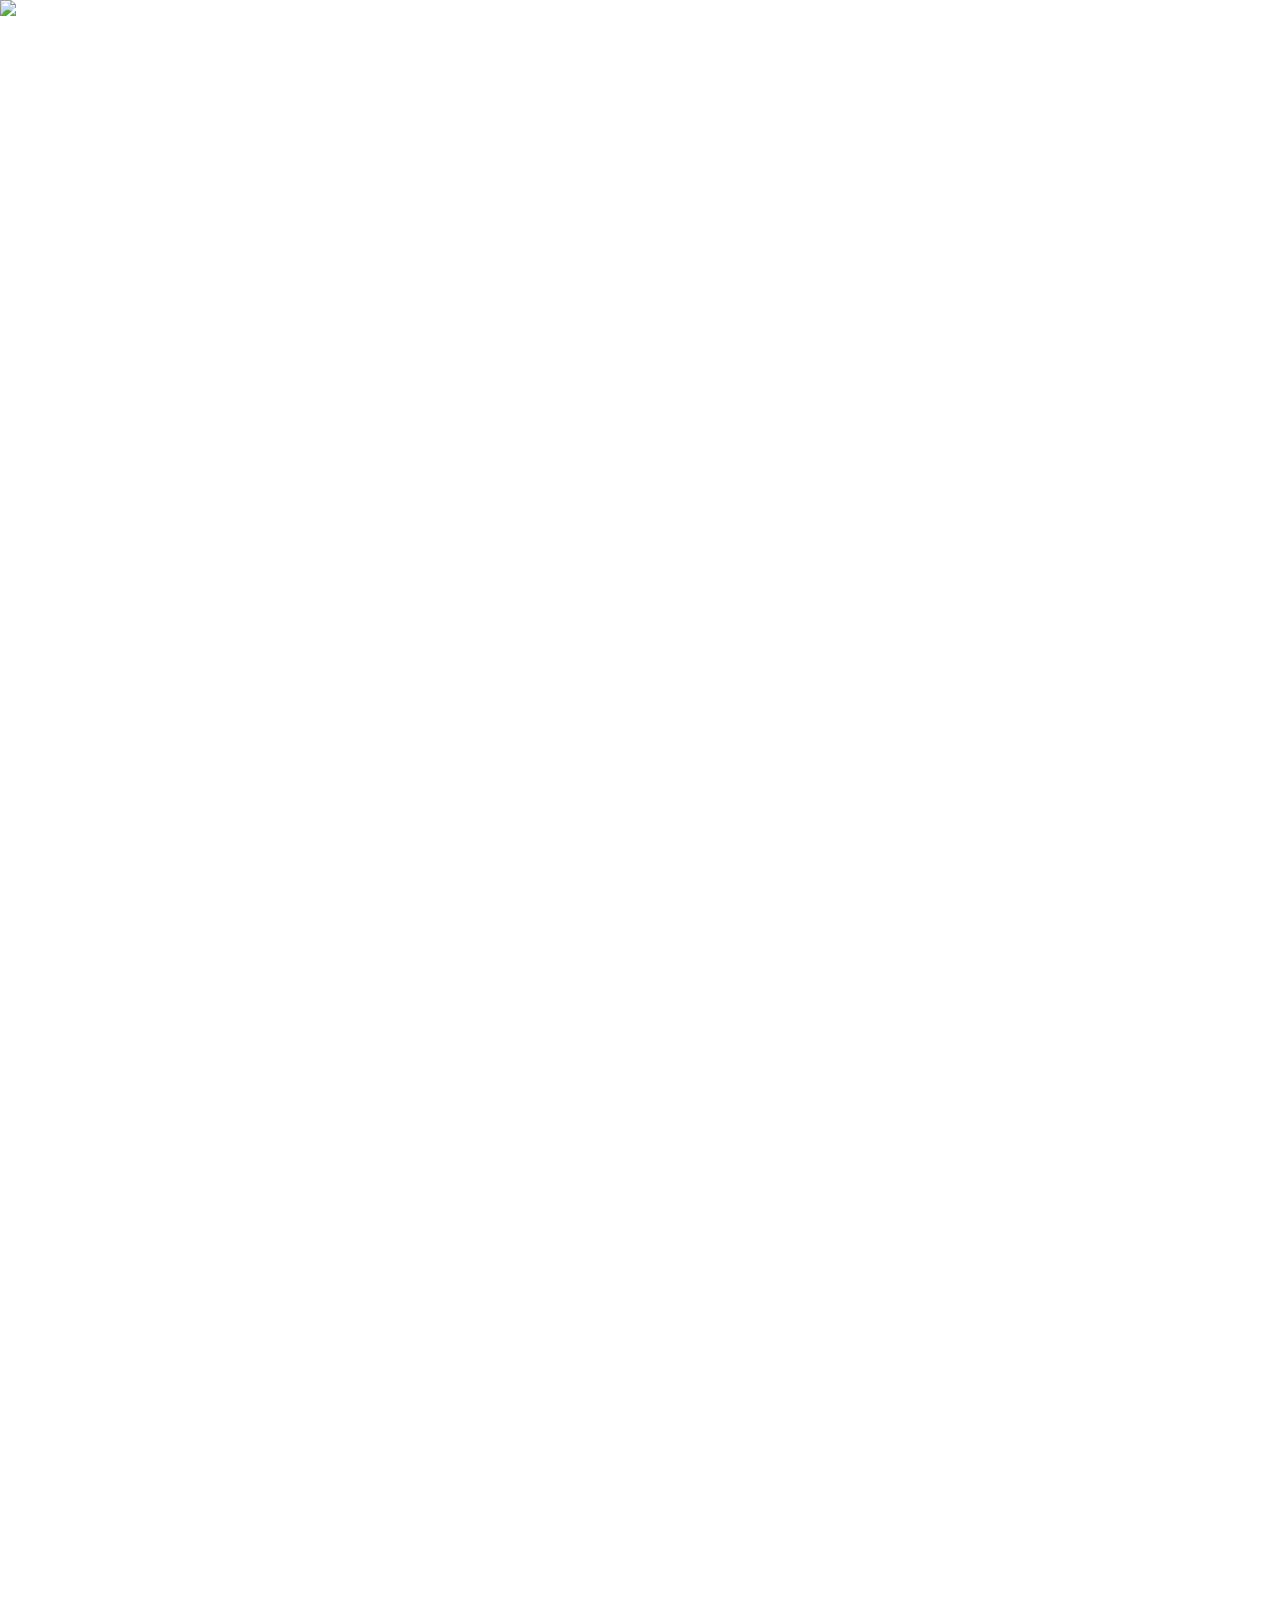
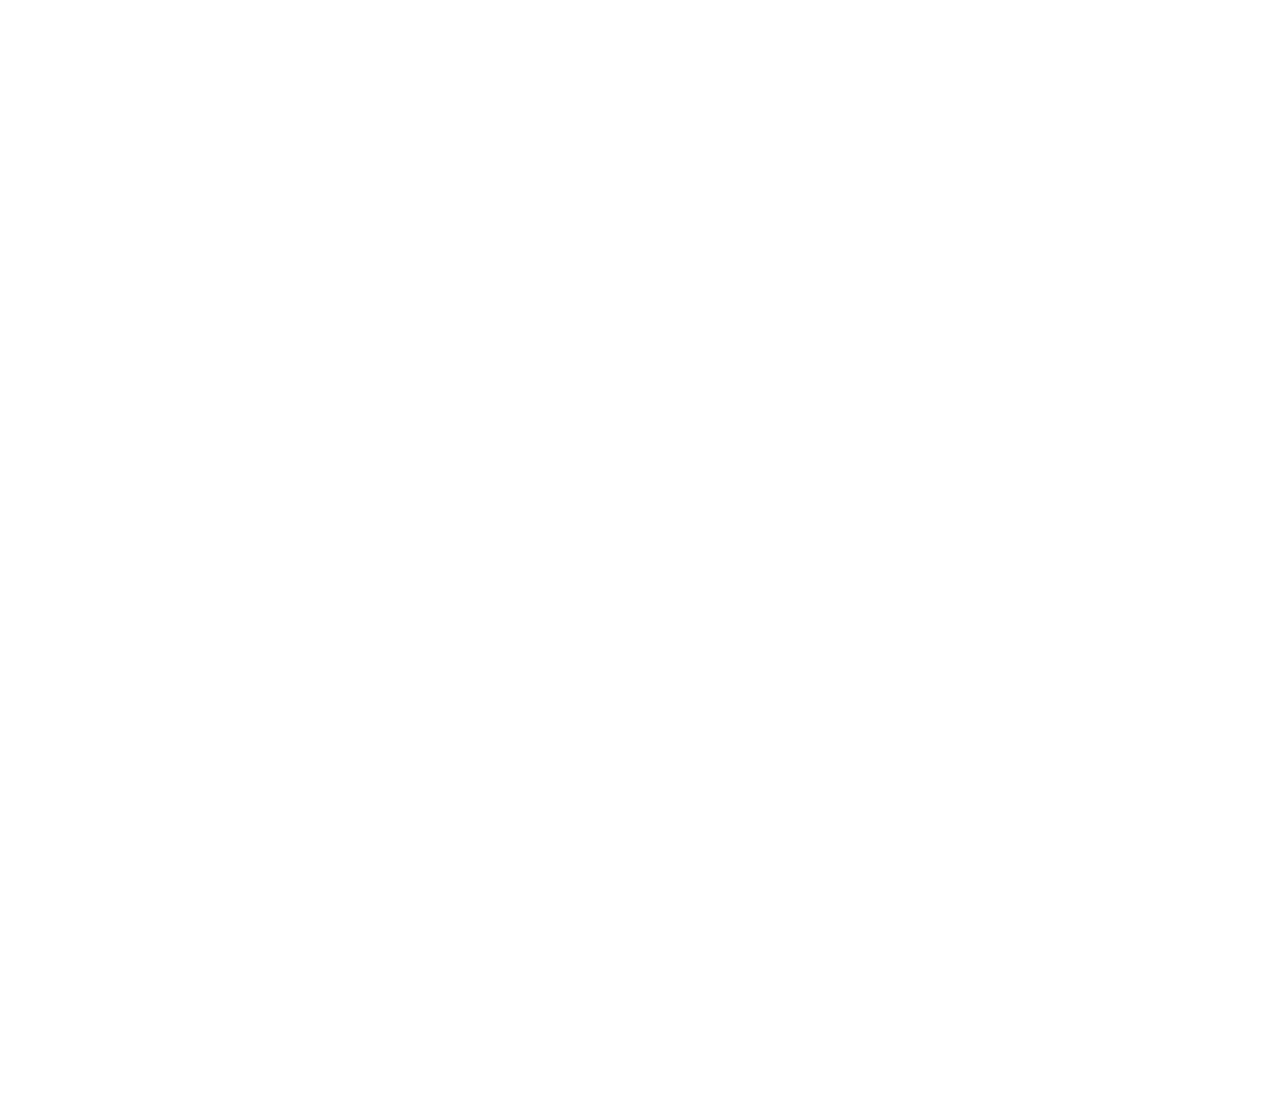
==== HTML/lessons.html @ 18dbd63f "Add files via upload" ====
<!DOCTYPE html>
<html>
    <head>
        <link rel ="stylesheet" href="../CSS/lessons.css"><!--Links the css to the html.-->   
    </head>
    <body>
        <!--Every image is in a div with a class, so they can each be adjusted to fit into the page nicely.-->
        <!--Black and white background of the lessons page-->
        <div class = "lessonsBackground">
            <img src = "../IMG/lessons/lessonsBlackWhite.png">
        </div>

        <!--Allows HowToArt image to be on top of the black&white background and to be a clickable link to get to the home page as a navbar-->
        <div class = "howToArt">
            <a href="index.html"><img src = "../IMG/lessons/howToArt.png"></a>
        </div>

        <!--Allows About image to be on top of the black&white background and to be a clickable link to get to the about page as a navbar-->
        <div class = "about">
            <a href="about.html"><img src = "../IMG/lessons/about.png"></a>
        </div>

        <!--Allows Lessons image to be on top of the black&white background and to be a clickable link to get to the lessons page as a navbar-->
        <div class = "lessons">    
            <a href="lessons.html"><img src = "../IMG/lessons/lessons.png"></a>
        </div>

        <!--Allows InstantInspo image to be on top of the black&white background and to be a clickable link to get to the instant inspo page as a navbar-->
        <div class = "instantInspo">
            <a href="instantInspo.html"><img src = "../IMG/lessons/instantInspo.png"></a>
        </div>

        <!--Allows Gallery image to be on top of the black&white background and to be a clickable link to get to the gallery page as a navbar-->
        <div class = "gallery">
            <a href="gallery.html"><img src = "../IMG/lessons/gallery.png"></a>
        </div>

        <!--Add in the title picture to be placed.-->
        <div class = "title">
            <img src = "../IMG/lessons/title.png">
        </div>

        <!--Add in the content1 picture to be placed.-->
        <div class = "content1">
            <img src = "../IMG/lessons/content1.png">
        </div>

        <!--Add in the content2 picture to be placed.-->
        <div class = "content2">
            <img src = "../IMG/lessons/content2.png">
        </div>

        <!--Add in the content3 picture to be placed.-->
        <div class = "content3">
            <img src = "../IMG/lessons/content3.png">
        </div>

        <!--Add in the content4 picture to be placed.-->
        <div class = "content4">
            <img src = "../IMG/lessons/content4.png">
        </div>

        <!--Add in the content5 picture to be placed.-->
        <div class = "content5">
            <img src = "../IMG/lessons/content5.png">
        </div>

        <!--Add in the content6 picture to be placed.-->
        <div class = "content6">
            <img src = "../IMG/lessons/content6.png">
        </div>

        <!--Add in the content7 picture to be placed.-->
        <div class = "content7">
            <img src = "../IMG/lessons/content7.png">
        </div>

        <!--Add in the content8 picture to be placed.-->
        <div class = "content8">
            <img src = "../IMG/lessons/content8.png">
        </div>

        <!--Add in the popArts picture to be placed.-->
        <div class = "popArts">
            <img src = "../IMG/lessons/popArts.png">
        </div>

        <!--Add in the maybeRotated picture to be placed.-->
        <div class = "maybeRotated">
            <img src = "../IMG/lessons/maybeRotated.png">
        </div>

        <!--Add in the maybe pop art work picture to be zoomed in.-->
        <img class = "popArtWorks maybe" src = "../IMG/lessons/maybe.jpg">

        <!--Add in the fridaRotated picture to be placed.-->
        <div class = "fridaRotated">
            <img src = "../IMG/lessons/fridaRotated.png">
        </div>

        <!--Add in the frida pop art work picture to be zoomed in.-->
        <img class = "popArtWorks frida" src = "../IMG/lessons/frida.jpg">

        <!--Add in the inTheCarRotated picture to be placed.-->
        <div class = "inTheCarRotated">
            <img src = "../IMG/lessons/inTheCarRotated.png">
        </div>

        <!--Add in the inTheCar pop art work picture to be zoomed in.-->
        <img class = "popArtWorks inTheCar" src = "../IMG/lessons/inTheCar.jpg">

        <!--Add in the varoomRotated picture to be placed.-->
        <div class = "varoomRotated">
            <img src = "../IMG/lessons/varoomRotated.png">
        </div>

        <!--Add in the varoom pop art work picture to be zoomed in.-->
        <img class = "popArtWorks varoom" src = "../IMG/lessons/varoom.jpg">

        <!--Add in the shotMarilynsRotated picture to be placed.-->
        <div class = "shotMarilynsRotated">
            <img src = "../IMG/lessons/shotMarilynsRotated.png">
        </div>

        <!--Add in the shotMarilyns pop art work picture to be zoomed in.-->
        <img class = "popArtWorks shotMarilyns" src = "../IMG/lessons/shotMarilyns.jpg">

        <!--Add in the tryIt picture to be placed.-->
        <div class = "tryIt">
            <a href="tryIt.html"><img src = "../IMG/lessons/tryIt.png"></a>
        </div>
    </body>
</html>
---- CSS/lessons.css ----
/*lessons page*/
/*These(body-background) are called for the entire instantInspo page.*/
body {    
    overflow-x: hidden; 
    /*This overflow is called to set what shows when content overflows. 
      The hidden is called on the property to set the visibity as hidden*/
}

/*This affects every img in the instantInspo page*/
img {               
    width: 100%;    
}

/*This div hover affects every picture*/
div {                           
    position: absolute;         
    opacity: 0;                 
    transition-duration: 5s;    
}

/*This div hover affects every picture*/
div:hover {                       
    opacity: 1;                   
    transition-duration: 0.3s;    
}

/*black and white background image of lessons page*/
.lessonsBackground {       
    width: 100vw;          
    top: 0vw;              
    left: 0vw;             
    opacity: 1;            
}

/*howToArt navbar*/
.howToArt {            
    width: 29.51vw;     
    top: 1.8vw;       
    left: 6.2vw;         
}

/*about narbar*/
.about {               
    width: 18.27vw;      
    top: 1.75vw;         
    left: 34vw;       
}

/*lessons navbar*/
.lessons {               
    width: 14.98vw;       
    top: 1.2vw;          
    left: 51.2vw;        
}

/*instantInspo navbar*/
.instantInspo {         
    width: 17.20vw;      
    top: 0.9vw;          
    left: 63.5vw;        
}

/* gallery navbar*/
.gallery {            
    width: 18.56vw;    
    top: 0.9vw;          
    left: 78.7vw;        
}

/*title image*/
.title {            
    width: 47.09vw;    
    top: 8.8vw;          
    left: 27.3vw;        
}

/*content1 image*/
.content1 {               
    width: 91.44vw;    
    top: 20.3vw;          
    left: 4.1vw;        
    animation: sparkle;
    animation-duration: 7s;
    animation-iteration-count: infinite;
}

/*content2 image*/
.content2 {               
    width: 89.91vw;    
    top: 30.8vw;          
    left: 4.8vw;        
    animation: sparkle;
    animation-duration: 5s;
    animation-delay: 1.5s;
    animation-iteration-count: infinite;
}

/*content3 image*/
.content3 {         
    width: 90.14vw;    
    top: 41.7vw;          
    left: 6vw;        
    animation: sparkle;
    animation-duration: 4s;
    animation-delay: 2.2s;
    animation-iteration-count: infinite;
}

/*content4 image*/
.content4 {            
    width: 92.28vw;    
    top: 52.7vw;          
    left: 6.1vw;        
    animation: sparkle;
    animation-duration: 4.7s;
    animation-delay: 1.1s;
    animation-iteration-count: infinite;
    
}
/*Content5 image*/
.content5 {            
    width: 91.44vw;    
    top: 74.5vw;          
    left: 6vw;       
    animation: sparkle;
    animation-duration: 5s;
    animation-delay: 1.5s;
    animation-iteration-count: infinite;
}

/*content6 image*/
.content6 {               
    width: 94.04vw;    
    top: 88.5vw;         
    left: 4.5vw;       
    animation: sparkle;
    animation-duration: 4s;
    animation-delay: 2.2s;
    animation-iteration-count: infinite;
}

/*content7 image*/
.content7 {               
    width: 94.5vw;    
    top: 115.1vw;          
    left: 4.5vw;        
    animation: sparkle;
    animation-duration: 4.7s;
    animation-delay: 1.1s;
    animation-iteration-count: infinite;
}

/*give fluent effect to the content*/
@keyframes sparkle {
    0% {opacity: 0.3;}
    20% {opacity: 0.9;}
    40% {opacity: 0.2;}
    60% {opacity: 1;}
    80% {opacity: 0.6;}
}
/*content8 image*/
.content8 {         
    width: 95.95vw;    
    top: 188vw;          
    left: 1.8vw;       
}

/*popArts image*/
.popArts {            
    width: 96.94vw;    
    top: 146.9vw;          
    left: 1.3vw;        
}

/*it starts from a zoom in phase of an image then it expands out*/
.popArtWorks {
    width: 0vw;
}
/*Maybe image when it's been rotated*/
.maybeRotated {            
    width: 20.57vw;        
    top: 161.9vw;           
    left: 8.5vw;           
    z-index: 10;           
}

/*maybe image*/
.maybe {
    position: absolute;
    width: 7.02vw;        
    top: 167.9vw;            
    left: 14.5vw;          
    z-index: 0;
    opacity: 0;
    transform: rotate(45deg);
    transition-duration: 0.1s;
}

/*rotates the maybe image*/
.maybeRotated:active + .maybe {       
    width: 30vw;               
    top: 155vw;                 
    left: 34vw;                 
    z-index: 15;
    opacity: 1;
    transform: rotate(0deg);
    transition-duration: 1s;
}
/*frida image after it's been rotated*/
.fridaRotated {                    
    width: 13.99vw;        
    top: 153.1vw;           
    left: 27.6vw;           
    z-index: 10;           
}

/*frida image*/
.frida {
    position: absolute;
    width: 7.02vw;       
    top: 157vw;           
    left: 31vw;         
    z-index: 0;
    opacity: 0;
    transform: rotate(3deg);
    transition-duration: 0.1s;
}

/*Rotates the frida image*/
.fridaRotated:active + .frida {     
    width: 30vw;                
    top: 150vw;                  
    left: 34vw;                 
    z-index: 15;
    opacity: 1;
    transform: rotate(0deg);
    transition-duration: 1s;
}

/*Image of inthecar when it's been rotated*/
.inTheCarRotated {                    
    width: 25.92vw;        
    top: 165.7vw;           
    left: 37.9vw;           
    z-index: 10;           
}

/*inTheCar image*/
.inTheCar {
    position: absolute;
    width: 12.02vw;        
    top: 172vw;            
    left: 45vw;          
    z-index: 0;
    opacity: 0;
    transform: rotate(15deg);
    transition-duration: 0.1s;
}

/*Makes the inthecar image to rotate*/
.inTheCarRotated:active + .inTheCar {     
    width: 30vw;                
    top: 155vw;                  
    left: 34vw;                  
    z-index: 15;
    opacity: 1;
    transform: rotate(0deg);
    transition-duration: 1s;
}

/*Sets the position when the varoom image has rotated*/
.varoomRotated {                   
    width: 15.98vw;        
    top: 150.6vw;           
    left: 51.5vw;          
    z-index: 10;           
}

/*varoom image*/
.varoom {
    position: absolute;
    width: 7.02vw;        
    top: 155vw;            
    left: 55.1vw;          
    z-index: 0;
    opacity: 0;
    transform: rotate(2deg);
    transition-duration: 0.1s;
}
/*rotates the varoom image clicked*/  
.varoomRotated:active + .varoom {      
    width: 30vw;                
    top: 155vw;                 
    left: 34vw;                  
    z-index: 15;
    opacity: 1;
    transform: rotate(0deg);
    transition-duration: 1s;
}
/*shotMarilyns rotated image*/
.shotMarilynsRotated {                   
    width: 22.71vw;        
    top: 159vw;          
    left: 73.1vw;          
    z-index: 10;           
}

/*shotMarilyns image*/
.shotMarilyns {
    position: absolute;
    width: 11vw;        
    top: 165vw;            
    left: 78vw;          
    z-index: 0;
    opacity: 0;
    transform: rotate(340deg);
    transition-duration: 0.1s;
}
/*zoom in the polar bear when it's clicked*/  
.shotMarilynsRotated:active + .shotMarilyns {    
    width: 30vw;                
    top: 155vw;                  
    left: 34vw;               
    z-index: 15;
    opacity: 1;
    transform: rotate(360deg);
    transition-duration: 1s;
}
/*title tryIt image*/
.tryIt {               
    width: 43.04vw;    
    top: 210.5vw;          
    left: 25.7vw;
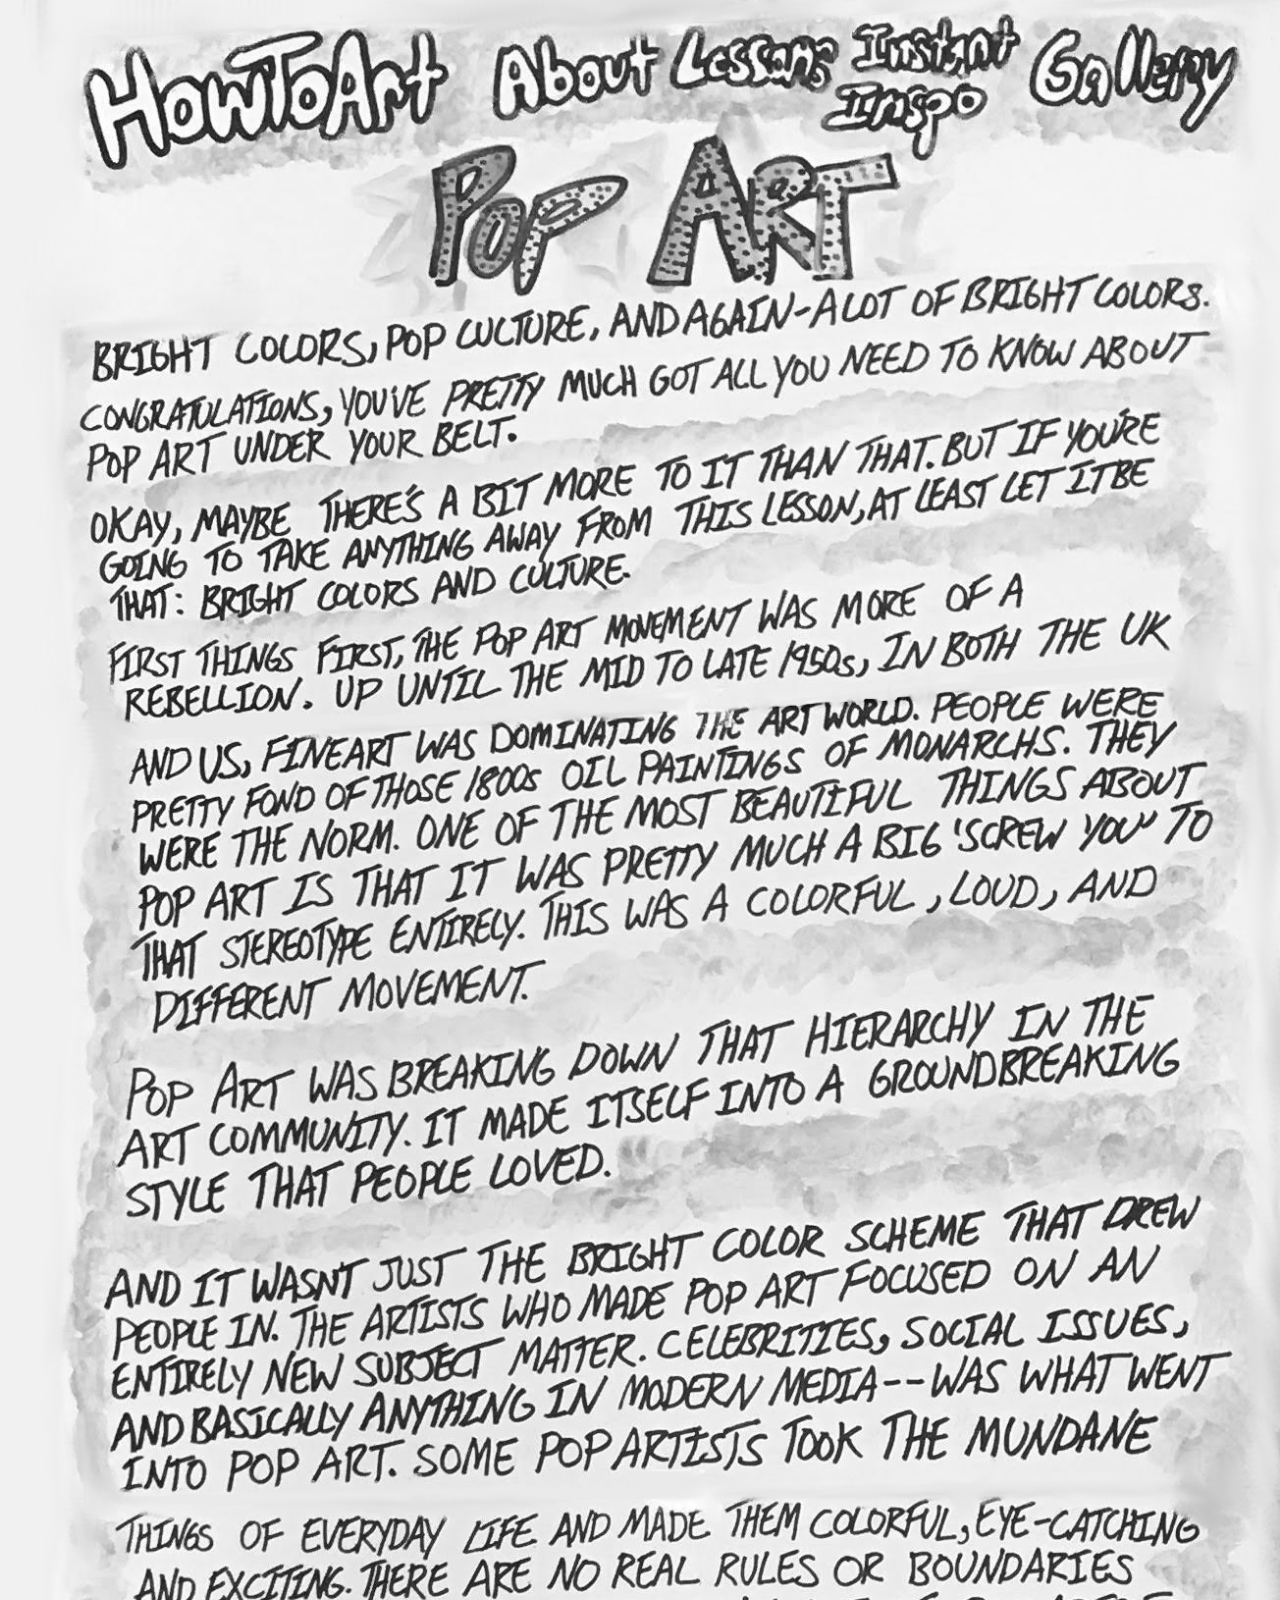
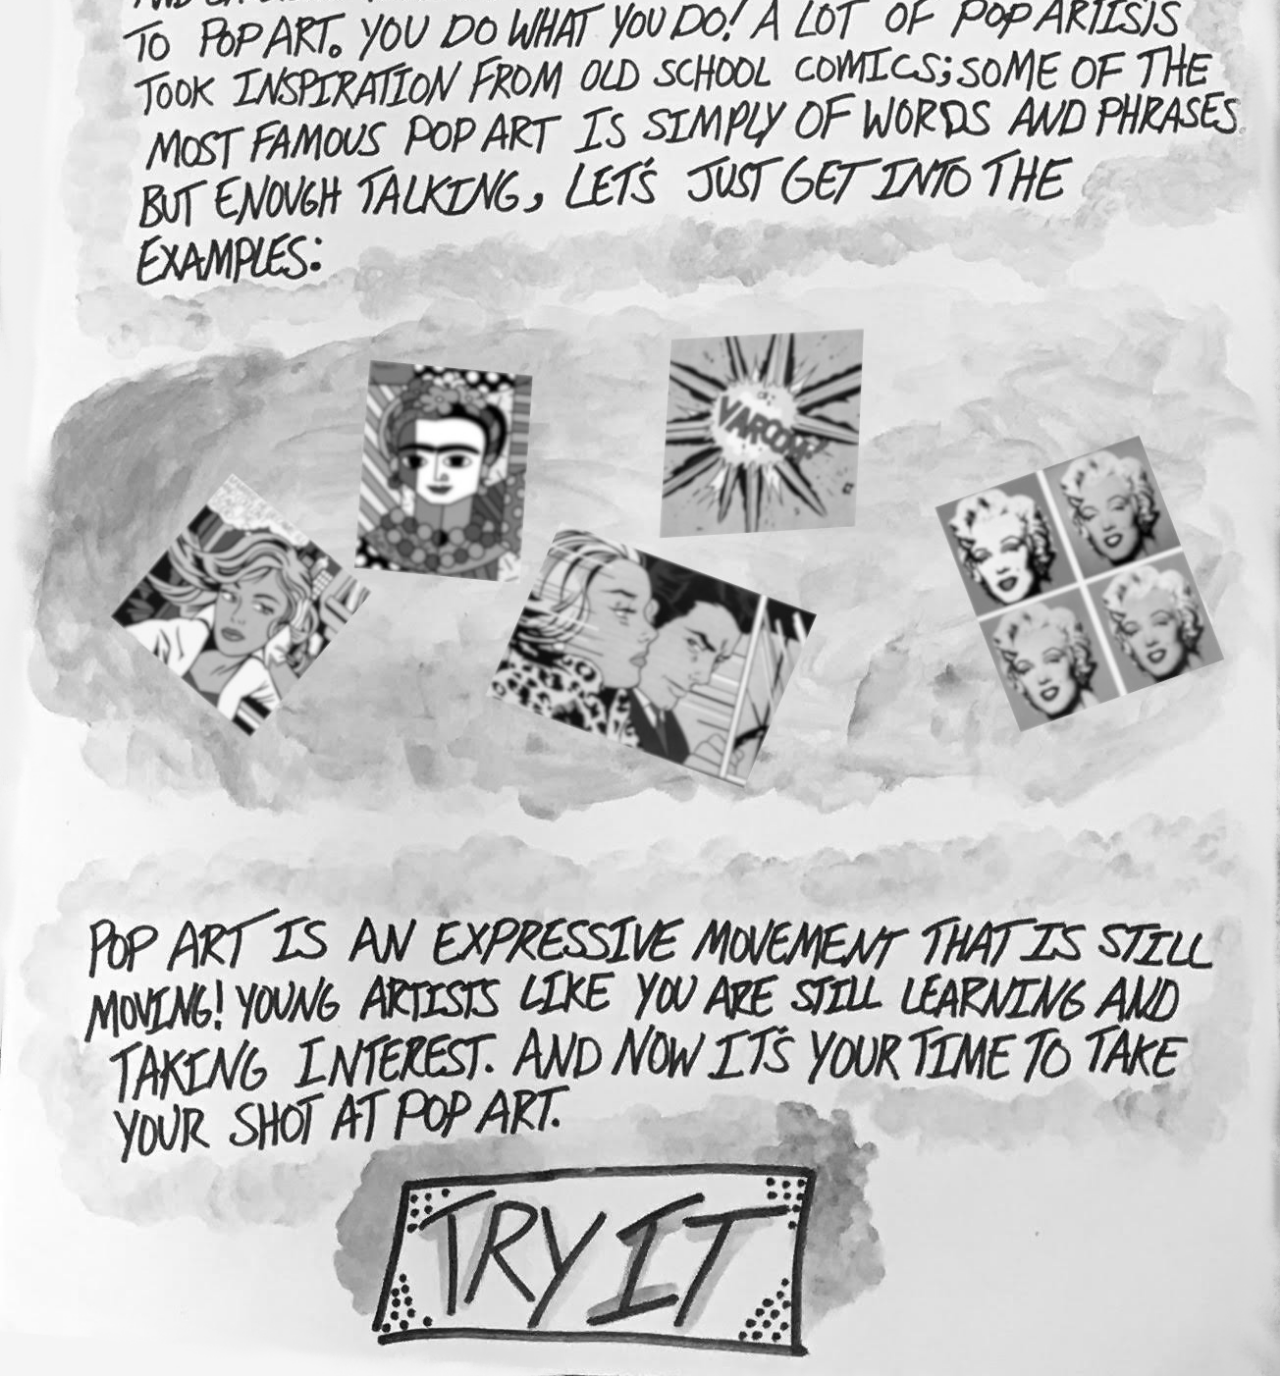
==== commit 9ba97114: "Update lessons.html" ====
--- a/HTML/lessons.html
+++ b/HTML/lessons.html
@@ -12,7 +12,7 @@
 
         <!--Allows HowToArt image to be on top of the black&white background and to be a clickable link to get to the home page as a navbar-->
         <div class = "howToArt">
-            <a href="index.html"><img src = "../IMG/lessons/howToArt.png"></a>
+            <a href="home.html"><img src = "../IMG/lessons/howToArt.png"></a>
         </div>
 
         <!--Allows About image to be on top of the black&white background and to be a clickable link to get to the about page as a navbar-->
@@ -75,11 +75,6 @@
             <img src = "../IMG/lessons/content7.png">
         </div>
 
-        <!--Add in the content8 picture to be placed.-->
-        <div class = "content8">
-            <img src = "../IMG/lessons/content8.png">
-        </div>
-
         <!--Add in the popArts picture to be placed.-->
         <div class = "popArts">
             <img src = "../IMG/lessons/popArts.png">
@@ -124,10 +119,5 @@
 
         <!--Add in the shotMarilyns pop art work picture to be zoomed in.-->
         <img class = "popArtWorks shotMarilyns" src = "../IMG/lessons/shotMarilyns.jpg">
-
-        <!--Add in the tryIt picture to be placed.-->
-        <div class = "tryIt">
-            <a href="tryIt.html"><img src = "../IMG/lessons/tryIt.png"></a>
-        </div>
     </body>
 </html>
--- a/CSS/lessons.css
+++ b/CSS/lessons.css
@@ -1,12 +1,11 @@
 /*lessons page*/
-/*These(body-background) are called for the entire instantInspo page.*/
 body {    
     overflow-x: hidden; 
     /*This overflow is called to set what shows when content overflows. 
       The hidden is called on the property to set the visibity as hidden*/
 }
 
-/*This affects every img in the instantInspo page*/
+/*This affects every img in the lessons page*/
 img {               
     width: 100%;    
 }
@@ -24,7 +23,7 @@
     transition-duration: 0.3s;    
 }
 
-/*black and white background image of lessons page*/
+/*black and white background image*/
 .lessonsBackground {       
     width: 100vw;          
     top: 0vw;              
@@ -117,7 +116,7 @@
     animation-iteration-count: infinite;
     
 }
-/*Content5 image*/
+/*content5 image*/
 .content5 {            
     width: 91.44vw;    
     top: 74.5vw;          
@@ -158,6 +157,7 @@
     60% {opacity: 1;}
     80% {opacity: 0.6;}
 }
+
 /*content8 image*/
 .content8 {         
     width: 95.95vw;    
@@ -172,11 +172,12 @@
     left: 1.3vw;        
 }
 
-/*it starts from a zoom in phase of an image then it expands out*/
+/*this is for all popArtworks*/
 .popArtWorks {
     width: 0vw;
 }
-/*Maybe image when it's been rotated*/
+
+/*maybeRotated image*/
 .maybeRotated {            
     width: 20.57vw;        
     top: 161.9vw;           
@@ -196,7 +197,7 @@
     transition-duration: 0.1s;
 }
 
-/*rotates the maybe image*/
+/*rotate and zoom in the maybe image when maybeRotated is clicked*/
 .maybeRotated:active + .maybe {       
     width: 30vw;               
     top: 155vw;                 
@@ -206,7 +207,8 @@
     transform: rotate(0deg);
     transition-duration: 1s;
 }
-/*frida image after it's been rotated*/
+
+/*fridaRotated image*/
 .fridaRotated {                    
     width: 13.99vw;        
     top: 153.1vw;           
@@ -226,7 +228,7 @@
     transition-duration: 0.1s;
 }
 
-/*Rotates the frida image*/
+/*rotate and zoom in the frida image when fridaRotated is clicked*/
 .fridaRotated:active + .frida {     
     width: 30vw;                
     top: 150vw;                  
@@ -237,7 +239,7 @@
     transition-duration: 1s;
 }
 
-/*Image of inthecar when it's been rotated*/
+/*inTheCarRotated image*/
 .inTheCarRotated {                    
     width: 25.92vw;        
     top: 165.7vw;           
@@ -257,7 +259,7 @@
     transition-duration: 0.1s;
 }
 
-/*Makes the inthecar image to rotate*/
+/*rotate and zoom in the "inTheCar" image when inTheCarRotated is clicked*/
 .inTheCarRotated:active + .inTheCar {     
     width: 30vw;                
     top: 155vw;                  
@@ -268,7 +270,7 @@
     transition-duration: 1s;
 }
 
-/*Sets the position when the varoom image has rotated*/
+/*varoomRotated image*/
 .varoomRotated {                   
     width: 15.98vw;        
     top: 150.6vw;           
@@ -287,7 +289,8 @@
     transform: rotate(2deg);
     transition-duration: 0.1s;
 }
-/*rotates the varoom image clicked*/  
+
+/*rotate and zoom in the varoom image when varoomRotated is clicked*/  
 .varoomRotated:active + .varoom {      
     width: 30vw;                
     top: 155vw;                 
@@ -297,7 +300,8 @@
     transform: rotate(0deg);
     transition-duration: 1s;
 }
-/*shotMarilyns rotated image*/
+
+/*shotMarilynsRotated image*/
 .shotMarilynsRotated {                   
     width: 22.71vw;        
     top: 159vw;          
@@ -316,7 +320,8 @@
     transform: rotate(340deg);
     transition-duration: 0.1s;
 }
-/*zoom in the polar bear when it's clicked*/  
+
+/*rotate and zoom in the shotMarilyns image when shotMarilynsRotated is clicked*/
 .shotMarilynsRotated:active + .shotMarilyns {    
     width: 30vw;                
     top: 155vw;                  
@@ -326,8 +331,10 @@
     transform: rotate(360deg);
     transition-duration: 1s;
 }
-/*title tryIt image*/
+
+/*tryIt image*/
 .tryIt {               
     width: 43.04vw;    
     top: 210.5vw;          
-    left: 25.7vw;        +    left: 25.7vw;  
+}
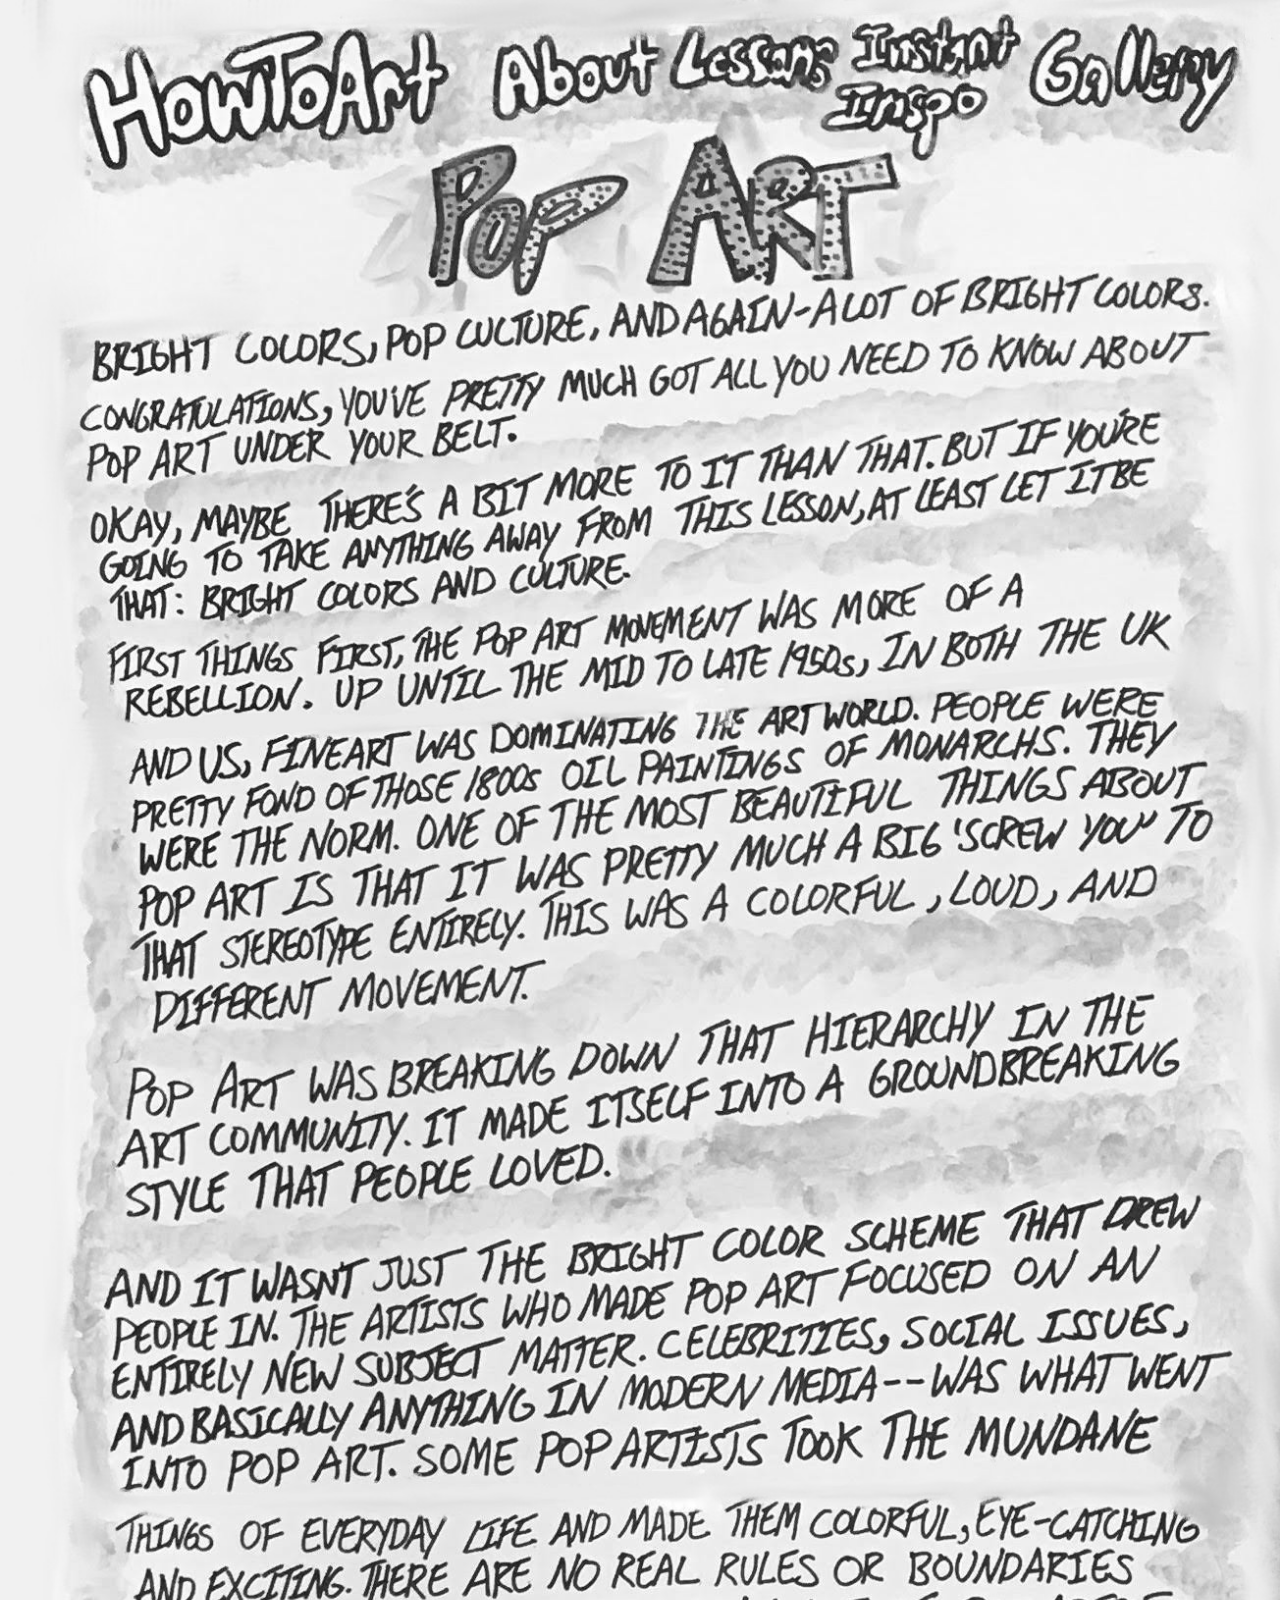
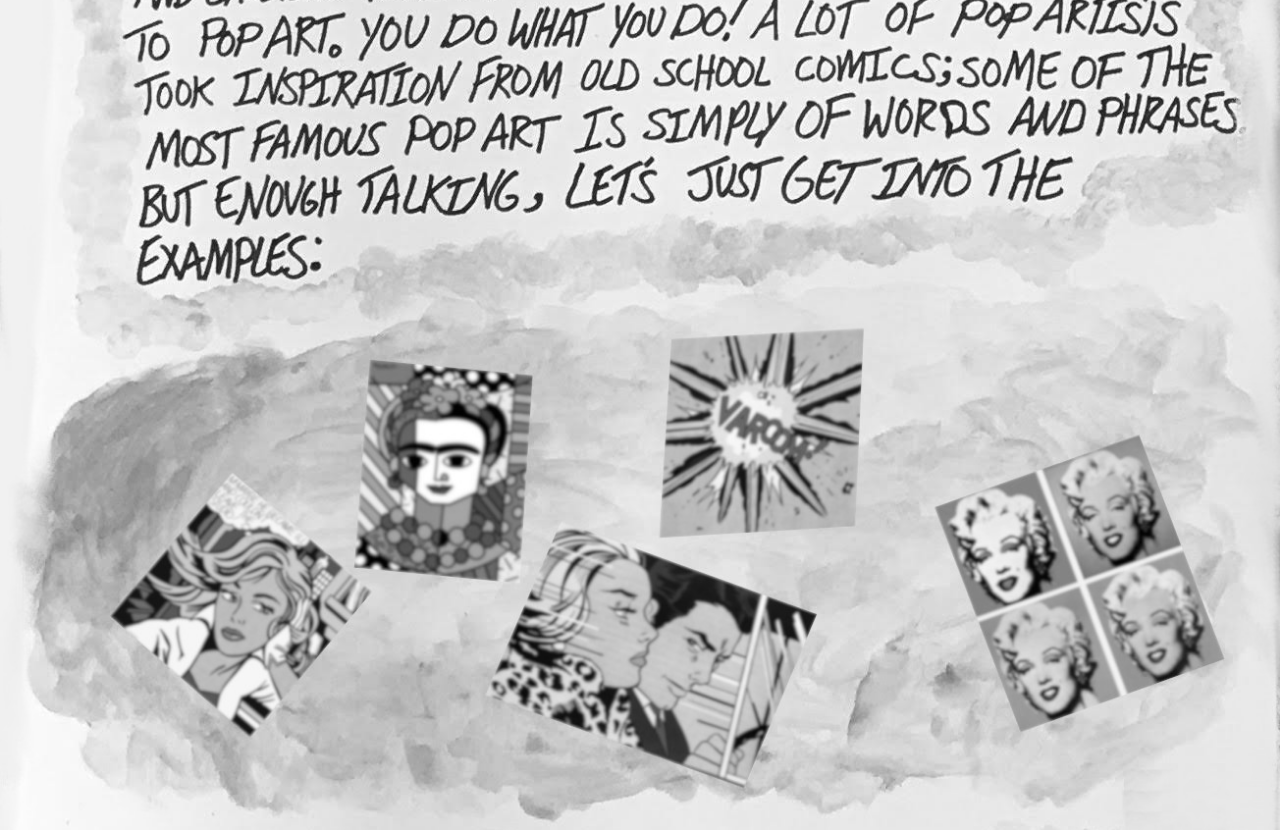
==== commit 42b3df23: "Update lessons.html" ====
--- a/HTML/lessons.html
+++ b/HTML/lessons.html
@@ -12,7 +12,7 @@
 
         <!--Allows HowToArt image to be on top of the black&white background and to be a clickable link to get to the home page as a navbar-->
         <div class = "howToArt">
-            <a href="home.html"><img src = "../IMG/lessons/howToArt.png"></a>
+            <a href="index.html"><img src = "../IMG/lessons/howToArt.png"></a>
         </div>
 
         <!--Allows About image to be on top of the black&white background and to be a clickable link to get to the about page as a navbar-->
--- a/CSS/lessons.css
+++ b/CSS/lessons.css
@@ -158,13 +158,6 @@
     80% {opacity: 0.6;}
 }
 
-/*content8 image*/
-.content8 {         
-    width: 95.95vw;    
-    top: 188vw;          
-    left: 1.8vw;       
-}
-
 /*popArts image*/
 .popArts {            
     width: 96.94vw;    
@@ -331,10 +324,3 @@
     transform: rotate(360deg);
     transition-duration: 1s;
 }
-
-/*tryIt image*/
-.tryIt {               
-    width: 43.04vw;    
-    top: 210.5vw;          
-    left: 25.7vw;  
-}
